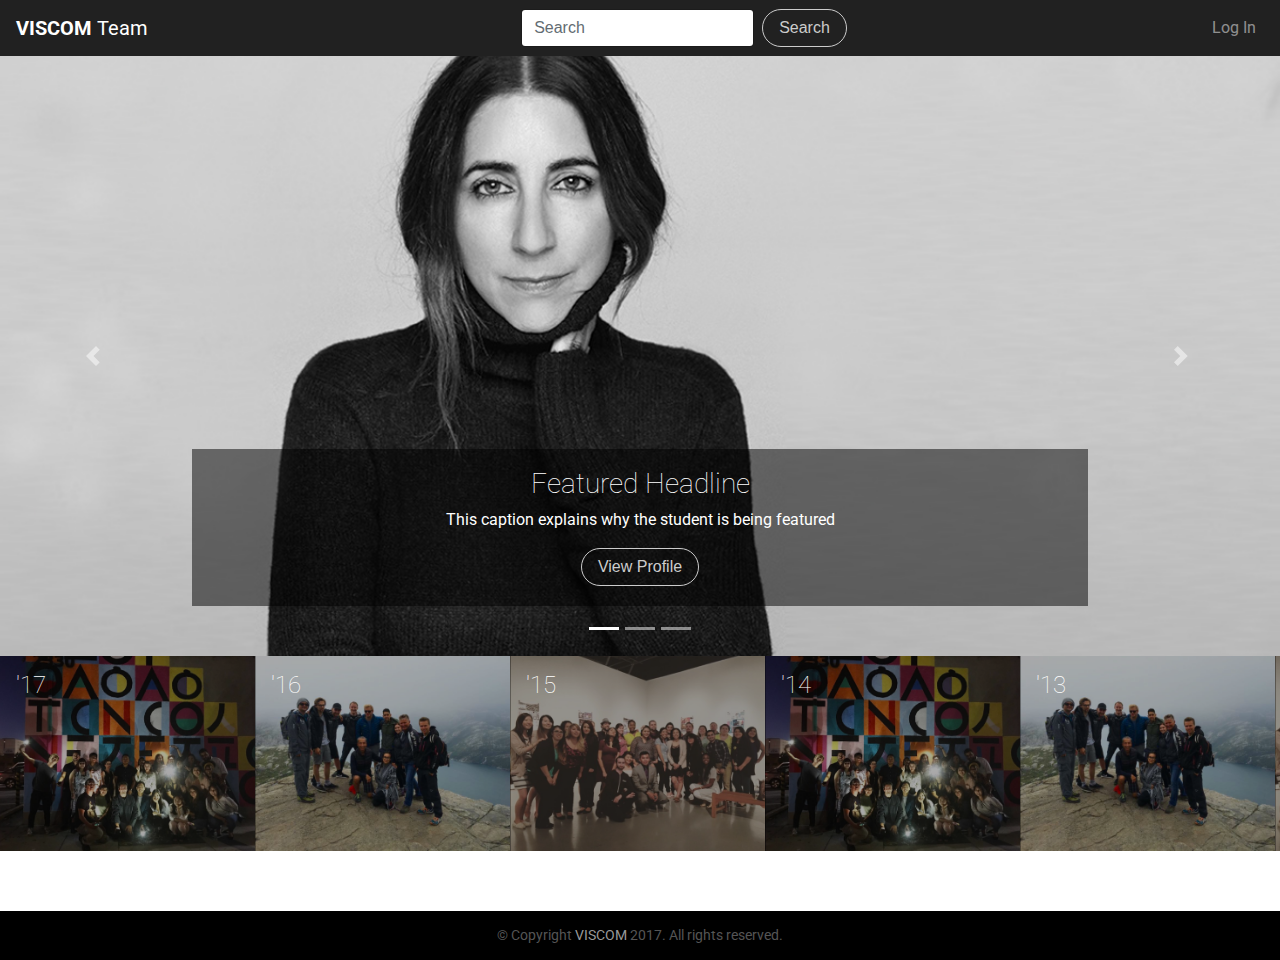
==== index.html @ 944645af "Initial Commit" ====
<!DOCTYPE html>
<html lang="en">
<head>
	<meta charset="UTF-8">
	<title>Team</title>
	<link rel="stylesheet" href="css/bootstrap.min.css">
	<link rel="stylesheet" href="style.css">
	<script src="https://ajax.googleapis.com/ajax/libs/jquery/3.2.1/jquery.min.js"></script>
	<script src="js/bootstrap.min.js"></script>
	<link href="https://fonts.googleapis.com/css?family=Roboto:100,100i,300,300i,400,400i,500,500i,700,700i,900,900i" rel="stylesheet">
</head>
<body>
	<header>
		<nav class="navbar navbar-toggleable-md navbar-inverse bg-faded">
		  <button class="navbar-toggler navbar-toggler-right" type="button" data-toggle="collapse" data-target="#navbarNav" aria-controls="navbarNav" aria-expanded="false" aria-label="Toggle navigation">
		    <span class="navbar-toggler-icon"></span>
		  </button>
		  <a class="navbar-brand" href="index.html"><strong>VISCOM</strong> Team</a>
		  <div class="collapse navbar-collapse" id="navbarNav">
		    <form id="search-form" class="form-inline my-2 my-lg-0" action="search.html">
		        <input class="form-control mr-sm-2" type="text" placeholder="Search">
		        <button class="btn btn-outline-secondary my-2 my-sm-0" type="submit">Search</button>
		    </form>
		    <ul class="navbar-nav">
		      <li class="nav-item">
		        <a class="nav-link" href="login.html">Log In</a>
		      </li>
		    </ul>
		  </div>
		</nav>
	</header>

	<!-- featured carousel -->
	<div id="featured-students" class="featured-student carousel slide" data-ride="carousel">
		<!-- indicators -->
		<ol class="carousel-indicators">
		    <li data-target="#featured-students" data-slide-to="0" class="active"></li>
		    <li data-target="#featured-students" data-slide-to="1"></li>
		    <li data-target="#featured-students" data-slide-to="2"></li>
		</ol>

		<!-- slides -->
	  	<div class="carousel-inner" role="listbox">
	    	<div class="carousel-item active">
	     		<img class="d-block cover" src="images/featured-students/student.jpg" alt="First slide">
	     		<div class="carousel-caption d-none d-block">
	     		    <h3>Featured Headline</h3>
	     		    <p>This caption explains why the student is being featured</p>
	     		    <button type="button" class="btn btn-outline-secondary">View Profile</button>
	     		</div>
	    	</div>
	    	<div class="carousel-item">
	      		<img class="d-block cover" src="images/featured-students/student2.jpg" alt="Second slide">
	      		<div class="carousel-caption d-none d-block">
	     		    <h3>Featured Headline</h3>
	     		    <p>This caption explains why the student is being featured</p>
	     		    <button type="button" class="btn btn-outline-secondary">View Profile</button>
	     		</div>
	    	</div>
	    	<div class="carousel-item">
	      		<img class="d-block cover" src="images/featured-students/student3.jpg" alt="Third slide">
	      		<div class="carousel-caption d-none d-block">
	     		    <h3>Featured Headline</h3>
	     		    <p>This caption explains why the student is being featured</p>
	     		    <button type="button" class="btn btn-outline-secondary">View Profile</button>
	     		</div>
	    	</div>
	  	</div>

	  <!-- slide navigation -->
	  <a class="carousel-control-prev" href="#featured-students" role="button" data-slide="prev">
	      <span class="carousel-control-prev-icon" aria-hidden="true"></span>
	      <span class="sr-only">Previous</span>
	    </a>
	    <a class="carousel-control-next" href="#featured-students" role="button" data-slide="next">
	      <span class="carousel-control-next-icon" aria-hidden="true"></span>
	      <span class="sr-only">Next</span>
	    </a>
	</div>

	<!-- year navigation -->
	<div class="container-fluid year-carousel">
		<a href="year.html">
		<div class="year-box">
			<img src="images/year-previews/2017.png" alt="2017">
			<div class="year-box-overlay">
				<h4>'17</h4>
			</div>
		</div>
		</a>
		<div class="year-box">
			<img src="images/year-previews/2016.png" alt="2017">
			<div class="year-box-overlay">
				<h4>'16</h4>
			</div>
		</div>
		<div class="year-box">
			<img src="images/year-previews/2015.png" alt="2017">
			<div class="year-box-overlay">
				<h4>'15</h4>
			</div>
		</div>
		<div class="year-box">
			<img src="images/year-previews/2017.png" alt="2017">
			<div class="year-box-overlay">
				<h4>'14</h4>
			</div>
		</div>
		<div class="year-box">
			<img src="images/year-previews/2016.png" alt="2017">
			<div class="year-box-overlay">
				<h4>'13</h4>
			</div>
		</div>
		<div class="year-box">
			<img src="images/year-previews/2015.png" alt="2017">
			<div class="year-box-overlay">
				<h4>'12</h4>
			</div>
		</div>
		<div class="year-box">
			<img src="images/year-previews/2017.png" alt="2017">
			<div class="year-box-overlay">
				<h4>'11</h4>
			</div>
		</div>
		<div class="year-box">
			<img src="images/year-previews/2016.png" alt="2017">
			<div class="year-box-overlay">
				<h4>'10</h4>
			</div>
		</div>
		<div class="year-box">
			<img src="images/year-previews/2015.png" alt="2017">
			<div class="year-box-overlay">
				<h4>'09</h4>
			</div>
		</div>
		<div class="year-box">
			<img src="images/year-previews/2017.png" alt="2017">
			<div class="year-box-overlay">
				<h4>'08</h4>
			</div>
		</div>
		<div class="year-box">
			<img src="images/year-previews/2016.png" alt="2017">
			<div class="year-box-overlay">
				<h4>'07</h4>
			</div>
		</div>
	</div>



<footer>
	&copy; Copyright <a href="http://www.viscomcenter.com">VISCOM</a> 2017. All rights reserved.
</footer>



</body>
</html>
---- style.css ----
body {
	font-family: 'Roboto', sans-serif;
}

h1, h2, h3, h4, h6 {
	font-weight: 100;
}

.btn {
	border-radius: 999px;
}

.navbar {
	background-color: #212121;
	color: white;
}

.navbar-nav {
	float: right;
}

.carousel-caption {
	margin-bottom: 30px;
}

.carousel-item {
	height: 66.666vh;
	width: 100%;
}

.carousel-item img {
	width: 100%;
	height: 100%;
}

.carousel-caption {
	background-color: rgba(0, 0, 0, 0.5);
}

.cover {
	-o-object-fit: cover;
	-webkit-object-fit: cover;
    	object-fit: cover;
}

.year-carousel {
	height: calc(33.3333vh - 105px);
	background-color: grey;
	padding: 0;
	white-space: nowrap;
	overflow-x: scroll;
}

.year-box {
	height: 100%;
	width: 20%;
	background-color: #222;
	display: inline-block;
	margin: 0;
	margin-right: -5px;
	transition-duration: 0.3s;
}

.year-box:hover {
	width: 25%;
	transition-duration: 0.3s;
}

.year-box img {
	height: 100%;
	width: 100%;
	object-fit: cover;
}

.year-box:nth-child(2n) {background-color: #777;}

.year-box-overlay {
	height: inherit;
	width: inherit;
	position: absolute;
	top: 0;
	z-index: 1;
	background-color: rgba(0, 0, 0, 0.333333);
	color: white;
	padding: 1em;
}

#search-form {
	margin: auto;
}

#search-refine {
	min-height: 90vh;
	width: 100%;
	background-color: #f2f2f2;
}

.person-grid {
	margin: 0 auto;
	padding-bottom: 60px;
}

.person {
	display: inline-block;
    vertical-align: top;
	width: 33%;
	margin-right: -4px;
	height: 200px;
	background-color: #777;
}

.person-info {
	width: 100%;
	height: 100%;
	background-color: rgba(0, 0, 0, 0.5);
	padding: 20px;
	color: white;
	position: relative;
	opacity: 0;
	transition-duration: 0.3s;
}

.person-info button {
	position: absolute;
	bottom: 20px;
}

.person-info:hover {
	opacity: 1;
	transition-duration: 0.3s;
}

.work-badge {
	position: absolute;
	top: 20px;
	right: 20px;
	height: 10px;
	width: 10px;
	background-color: red;
	border-radius: 50%;
}

.person {
	background-image: url(images/featured-students/student.jpg);
	background-position: center;
	background-size: cover;
}

.person:nth-child(2n){
	background-image: url(images/featured-students/student2.jpg);
}

.person:nth-child(3n){
	background-image: url(images/featured-students/student3.jpg);
}

#login-module {
	background-color: #f2f2f2;
	padding: 60px;
}

.year-banner {
	background-size: cover;
	background-position: top;
}

/* profile page */

.profile-picture {
	height: 200px;
	width: 200px;
	overflow: hidden;
}

.profile-picture img {
	height: 100%;
	width: 100%;
	object-fit: cover;
}

footer {
	font-size: 14px;
	color: #555;
	background-color: #000;
	padding: 14px 0px;
	text-align: center;
	position: relative;
	bottom: 0;
	width: 100%;
	margin-top: 60px;
}

footer a:link, a:visited {
	color: #999;
	text-decoration: none;
}

footer a:hover {
	color: #fff;
	text-decoration: none;
}

.year-carousel::-webkit-scrollbar {
	background: #212121;
}

.year-carousel::-webkit-scrollbar-thumb {
	background: #d00d2d;
};
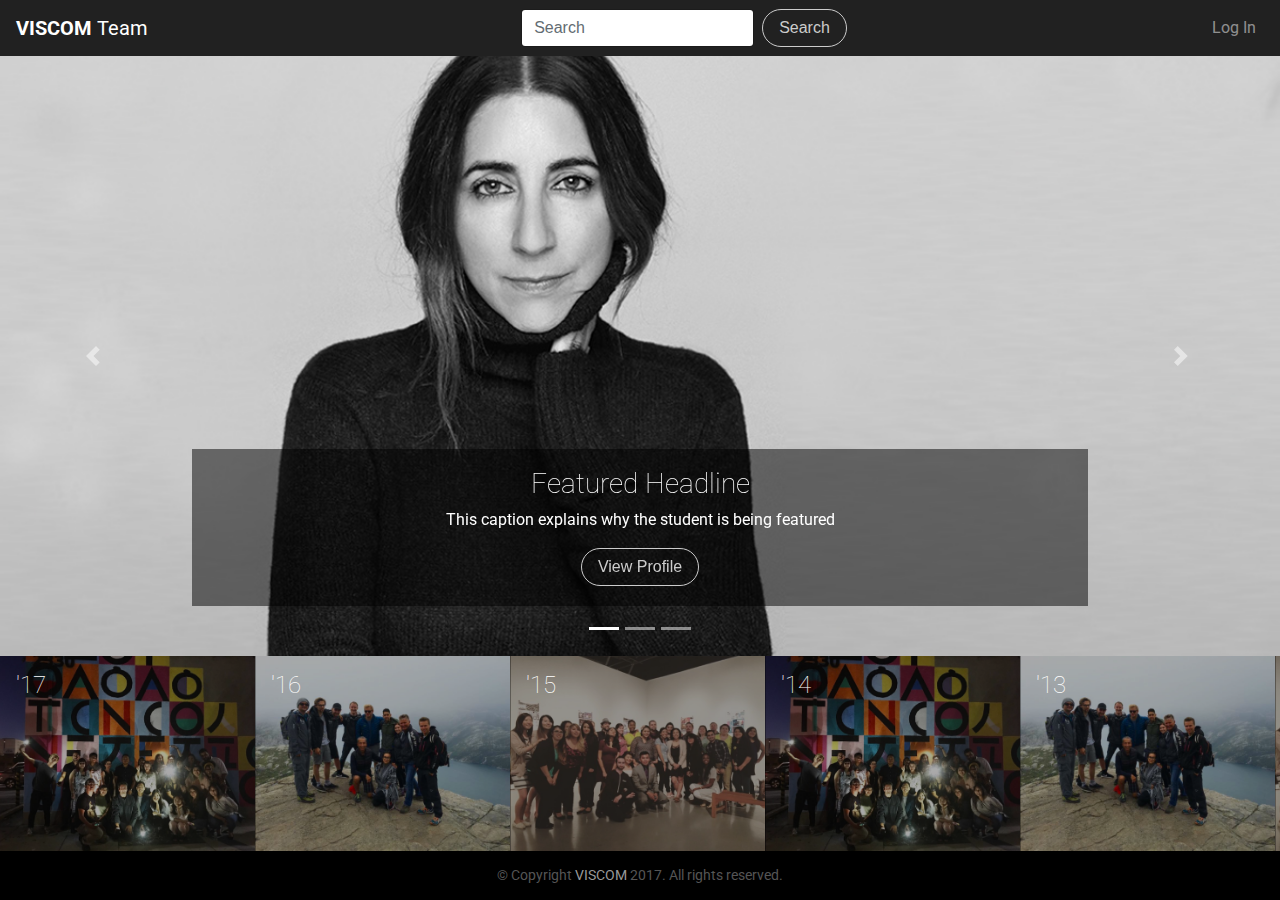
==== commit 883fa66a: "added profile page" ====
--- a/index.html
+++ b/index.html
@@ -10,6 +10,8 @@
 	<link href="https://fonts.googleapis.com/css?family=Roboto:100,100i,300,300i,400,400i,500,500i,700,700i,900,900i" rel="stylesheet">
 </head>
 <body>
+	
+	<!-- navbvar -->
 	<header>
 		<nav class="navbar navbar-toggleable-md navbar-inverse bg-faded">
 		  <button class="navbar-toggler navbar-toggler-right" type="button" data-toggle="collapse" data-target="#navbarNav" aria-controls="navbarNav" aria-expanded="false" aria-label="Toggle navigation">
@@ -32,7 +34,8 @@
 
 	<!-- featured carousel -->
 	<div id="featured-students" class="featured-student carousel slide" data-ride="carousel">
-		<!-- indicators -->
+
+		<!-- slide indicators -->
 		<ol class="carousel-indicators">
 		    <li data-target="#featured-students" data-slide-to="0" class="active"></li>
 		    <li data-target="#featured-students" data-slide-to="1"></li>
@@ -41,22 +44,30 @@
 
 		<!-- slides -->
 	  	<div class="carousel-inner" role="listbox">
+	  		<!-- slide -->
 	    	<div class="carousel-item active">
+	    		<!-- slide image -->
 	     		<img class="d-block cover" src="images/featured-students/student.jpg" alt="First slide">
+	     		<!-- slide text -->
 	     		<div class="carousel-caption d-none d-block">
+	     			<!-- slide header -->
 	     		    <h3>Featured Headline</h3>
+	     		    <!-- slide caption -->
 	     		    <p>This caption explains why the student is being featured</p>
+	     		    <!-- slide button -->
 	     		    <button type="button" class="btn btn-outline-secondary">View Profile</button>
 	     		</div>
 	    	</div>
+	    	<!-- slide -->
 	    	<div class="carousel-item">
 	      		<img class="d-block cover" src="images/featured-students/student2.jpg" alt="Second slide">
 	      		<div class="carousel-caption d-none d-block">
 	     		    <h3>Featured Headline</h3>
 	     		    <p>This caption explains why the student is being featured</p>
-	     		    <button type="button" class="btn btn-outline-secondary">View Profile</button>
+	     		    <a href="person.html"><button type="button" class="btn btn-outline-secondary" action="">View Profile</button></a>
 	     		</div>
 	    	</div>
+	    	<!-- slide -->
 	    	<div class="carousel-item">
 	      		<img class="d-block cover" src="images/featured-students/student3.jpg" alt="Third slide">
 	      		<div class="carousel-caption d-none d-block">
@@ -80,6 +91,8 @@
 
 	<!-- year navigation -->
 	<div class="container-fluid year-carousel">
+
+		<!-- year box -->
 		<a href="year.html">
 		<div class="year-box">
 			<img src="images/year-previews/2017.png" alt="2017">
@@ -88,60 +101,80 @@
 			</div>
 		</div>
 		</a>
+
+		<!-- year box -->
 		<div class="year-box">
 			<img src="images/year-previews/2016.png" alt="2017">
 			<div class="year-box-overlay">
 				<h4>'16</h4>
 			</div>
 		</div>
+
+		<!-- year box -->
 		<div class="year-box">
 			<img src="images/year-previews/2015.png" alt="2017">
 			<div class="year-box-overlay">
 				<h4>'15</h4>
 			</div>
 		</div>
+
+		<!-- year box -->
 		<div class="year-box">
 			<img src="images/year-previews/2017.png" alt="2017">
 			<div class="year-box-overlay">
 				<h4>'14</h4>
 			</div>
 		</div>
+
+		<!-- year box -->
 		<div class="year-box">
 			<img src="images/year-previews/2016.png" alt="2017">
 			<div class="year-box-overlay">
 				<h4>'13</h4>
 			</div>
 		</div>
+
+		<!-- year box -->
 		<div class="year-box">
 			<img src="images/year-previews/2015.png" alt="2017">
 			<div class="year-box-overlay">
 				<h4>'12</h4>
 			</div>
 		</div>
+
+		<!-- year box -->
 		<div class="year-box">
 			<img src="images/year-previews/2017.png" alt="2017">
 			<div class="year-box-overlay">
 				<h4>'11</h4>
 			</div>
 		</div>
+
+		<!-- year box -->
 		<div class="year-box">
 			<img src="images/year-previews/2016.png" alt="2017">
 			<div class="year-box-overlay">
 				<h4>'10</h4>
 			</div>
 		</div>
+
+		<!-- year box -->
 		<div class="year-box">
 			<img src="images/year-previews/2015.png" alt="2017">
 			<div class="year-box-overlay">
 				<h4>'09</h4>
 			</div>
 		</div>
+
+		<!-- year box -->
 		<div class="year-box">
 			<img src="images/year-previews/2017.png" alt="2017">
 			<div class="year-box-overlay">
 				<h4>'08</h4>
 			</div>
 		</div>
+
+		<!-- year box -->
 		<div class="year-box">
 			<img src="images/year-previews/2016.png" alt="2017">
 			<div class="year-box-overlay">
@@ -151,12 +184,11 @@
 	</div>
 
 
-
+<!-- footer -->
 <footer>
 	&copy; Copyright <a href="http://www.viscomcenter.com">VISCOM</a> 2017. All rights reserved.
 </footer>
 
 
-
 </body>
 </html>--- a/style.css
+++ b/style.css
@@ -1,5 +1,12 @@
+
+
 body {
 	font-family: 'Roboto', sans-serif;
+	min-height: 100vh;
+}
+
+main {
+	padding-bottom: 60px;
 }
 
 h1, h2, h3, h4, h6 {
@@ -170,12 +177,51 @@
 	height: 200px;
 	width: 200px;
 	overflow: hidden;
+	margin-top: -100px;
+	margin-bottom: 20px;
+	box-shadow: 5px 5px 10px rgba(0, 0, 0, 0.5);
+	border: solid 5px white;s
 }
 
 .profile-picture img {
 	height: 100%;
 	width: 100%;
 	object-fit: cover;
+}
+
+.profile-banner {
+	height: 25vh;
+}
+
+.account {
+	margin-right: 20px;
+}
+
+#network-accounts {
+	display: flex;
+	flex: wrap;
+}
+
+#focuses {
+	background-color: #212121;
+}
+
+.focus {
+	border: 2px solid white;
+	color: white;
+	padding: 10px;
+	margin-bottom: 8px;
+	font-weight: 300;
+}
+
+.focus:hover {
+	background-color: #333;
+}
+
+.profile-banner {
+	background-image: url('images/placeholder.gif');
+	background-size: cover;
+	background-position: center;
 }
 
 footer {
@@ -187,7 +233,6 @@
 	position: relative;
 	bottom: 0;
 	width: 100%;
-	margin-top: 60px;
 }
 
 footer a:link, a:visited {
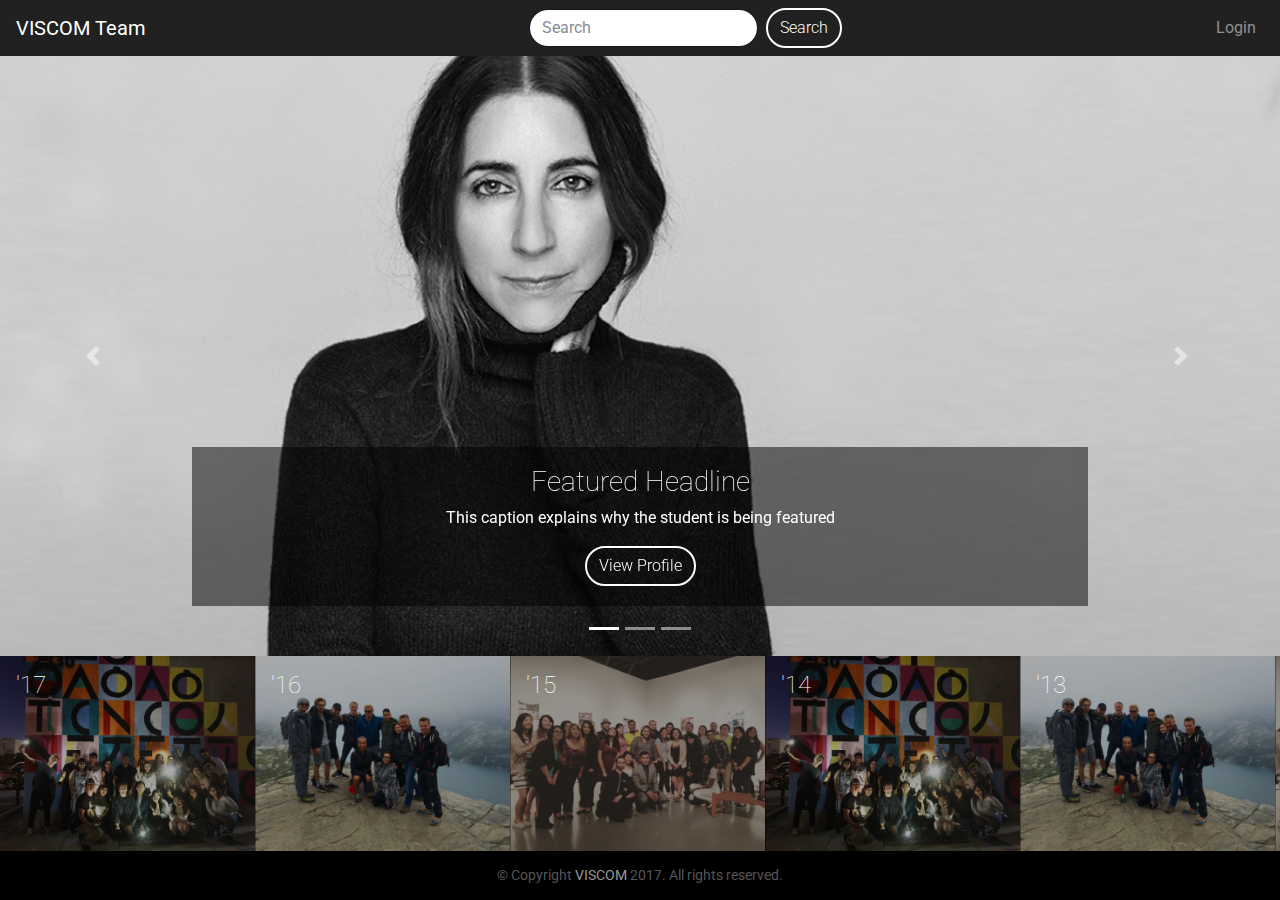
==== commit e6fc70f9: "updated style and nabber" ====
--- a/index.html
+++ b/index.html
@@ -5,32 +5,30 @@
 	<title>Team</title>
 	<link rel="stylesheet" href="css/bootstrap.min.css">
 	<link rel="stylesheet" href="style.css">
-	<script src="https://ajax.googleapis.com/ajax/libs/jquery/3.2.1/jquery.min.js"></script>
-	<script src="js/bootstrap.min.js"></script>
 	<link href="https://fonts.googleapis.com/css?family=Roboto:100,100i,300,300i,400,400i,500,500i,700,700i,900,900i" rel="stylesheet">
 </head>
 <body>
 	
 	<!-- navbvar -->
-	<header>
-		<nav class="navbar navbar-toggleable-md navbar-inverse bg-faded">
-		  <button class="navbar-toggler navbar-toggler-right" type="button" data-toggle="collapse" data-target="#navbarNav" aria-controls="navbarNav" aria-expanded="false" aria-label="Toggle navigation">
-		    <span class="navbar-toggler-icon"></span>
-		  </button>
-		  <a class="navbar-brand" href="index.html"><strong>VISCOM</strong> Team</a>
-		  <div class="collapse navbar-collapse" id="navbarNav">
-		    <form id="search-form" class="form-inline my-2 my-lg-0" action="search.html">
-		        <input class="form-control mr-sm-2" type="text" placeholder="Search">
-		        <button class="btn btn-outline-secondary my-2 my-sm-0" type="submit">Search</button>
-		    </form>
-		    <ul class="navbar-nav">
-		      <li class="nav-item">
-		        <a class="nav-link" href="login.html">Log In</a>
-		      </li>
-		    </ul>
-		  </div>
-		</nav>
-	</header>
+	<nav class="navbar navbar-expand-lg navbar-dark bg-dark">
+
+		<!-- brand -->
+		<a class="navbar-brand" href="#">VISCOM Team</a>
+			
+		<!-- search -->
+		<form class="form-inline my-2 my-lg-0" action="search.html">
+			<input class="form-control mr-sm-2" type="text" placeholder="Search">
+			<button class="btn btn-outline-secondary my-2 my-sm-0" type="submit">Search</button>
+		</form>
+		
+		<!-- nav links -->
+		<ul class="navbar-nav mt-2 mt-lg-0">
+    		<li class="nav-item">
+    			<a class="nav-link" href="#">Login</a>
+      		</li>
+    	</ul>
+
+	</nav>
 
 	<!-- featured carousel -->
 	<div id="featured-students" class="featured-student carousel slide" data-ride="carousel">
@@ -94,12 +92,12 @@
 
 		<!-- year box -->
 		<a href="year.html">
-		<div class="year-box">
-			<img src="images/year-previews/2017.png" alt="2017">
-			<div class="year-box-overlay">
-				<h4>'17</h4>
+			<div class="year-box">
+				<img src="images/year-previews/2017.png" alt="2017">
+				<div class="year-box-overlay">
+					<h4>'17</h4>
+				</div>
 			</div>
-		</div>
 		</a>
 
 		<!-- year box -->
@@ -189,6 +187,7 @@
 	&copy; Copyright <a href="http://www.viscomcenter.com">VISCOM</a> 2017. All rights reserved.
 </footer>
 
-
+<script src="https://ajax.googleapis.com/ajax/libs/jquery/3.2.1/jquery.min.js"></script>
+<script src="js/bootstrap.min.js"></script>
 </body>
 </html>--- a/style.css
+++ b/style.css
@@ -1,14 +1,10 @@
-
-
 body {
 	font-family: 'Roboto', sans-serif;
 	min-height: 100vh;
 }
-
 main {
 	padding-bottom: 60px;
 }
-
 h1, h2, h3, h4, h6 {
 	font-weight: 100;
 }
@@ -20,26 +16,24 @@
 .navbar {
 	background-color: #212121;
 	color: white;
-}
-
+	display: flex;
+	justify-content: space-between;
+}
 .navbar-nav {
-	float: right;
+
 }
 
 .carousel-caption {
 	margin-bottom: 30px;
 }
-
 .carousel-item {
 	height: 66.666vh;
 	width: 100%;
 }
-
 .carousel-item img {
 	width: 100%;
 	height: 100%;
 }
-
 .carousel-caption {
 	background-color: rgba(0, 0, 0, 0.5);
 }
@@ -53,11 +47,11 @@
 .year-carousel {
 	height: calc(33.3333vh - 105px);
 	background-color: grey;
+	position: relative;
 	padding: 0;
 	white-space: nowrap;
 	overflow-x: scroll;
 }
-
 .year-box {
 	height: 100%;
 	width: 20%;
@@ -67,20 +61,10 @@
 	margin-right: -5px;
 	transition-duration: 0.3s;
 }
-
 .year-box:hover {
 	width: 25%;
 	transition-duration: 0.3s;
 }
-
-.year-box img {
-	height: 100%;
-	width: 100%;
-	object-fit: cover;
-}
-
-.year-box:nth-child(2n) {background-color: #777;}
-
 .year-box-overlay {
 	height: inherit;
 	width: inherit;
@@ -91,6 +75,12 @@
 	color: white;
 	padding: 1em;
 }
+.year-box img {
+	height: 100%;
+	width: 100%;
+	object-fit: cover;
+}
+.year-box:nth-child(2n) {background-color: #777;}
 
 #search-form {
 	margin: auto;
@@ -224,6 +214,11 @@
 	background-position: center;
 }
 
+/*utilities*/
+.bg-dark{
+	background-color: #212121 !important;
+}
+
 footer {
 	font-size: 14px;
 	color: #555;
@@ -235,6 +230,21 @@
 	width: 100%;
 }
 
+/*buttons and inputs*/
+.form-control {
+	border-radius: 999px;
+}
+.btn-outline-secondary {
+	border: 2px solid white;
+	color: white;
+	font-weight: 300;
+}
+.btn-outline-secondary:hover {
+	border: 2px solid white;
+	background-color: #fff;
+	color: #d00d2d;
+}
+
 footer a:link, a:visited {
 	color: #999;
 	text-decoration: none;
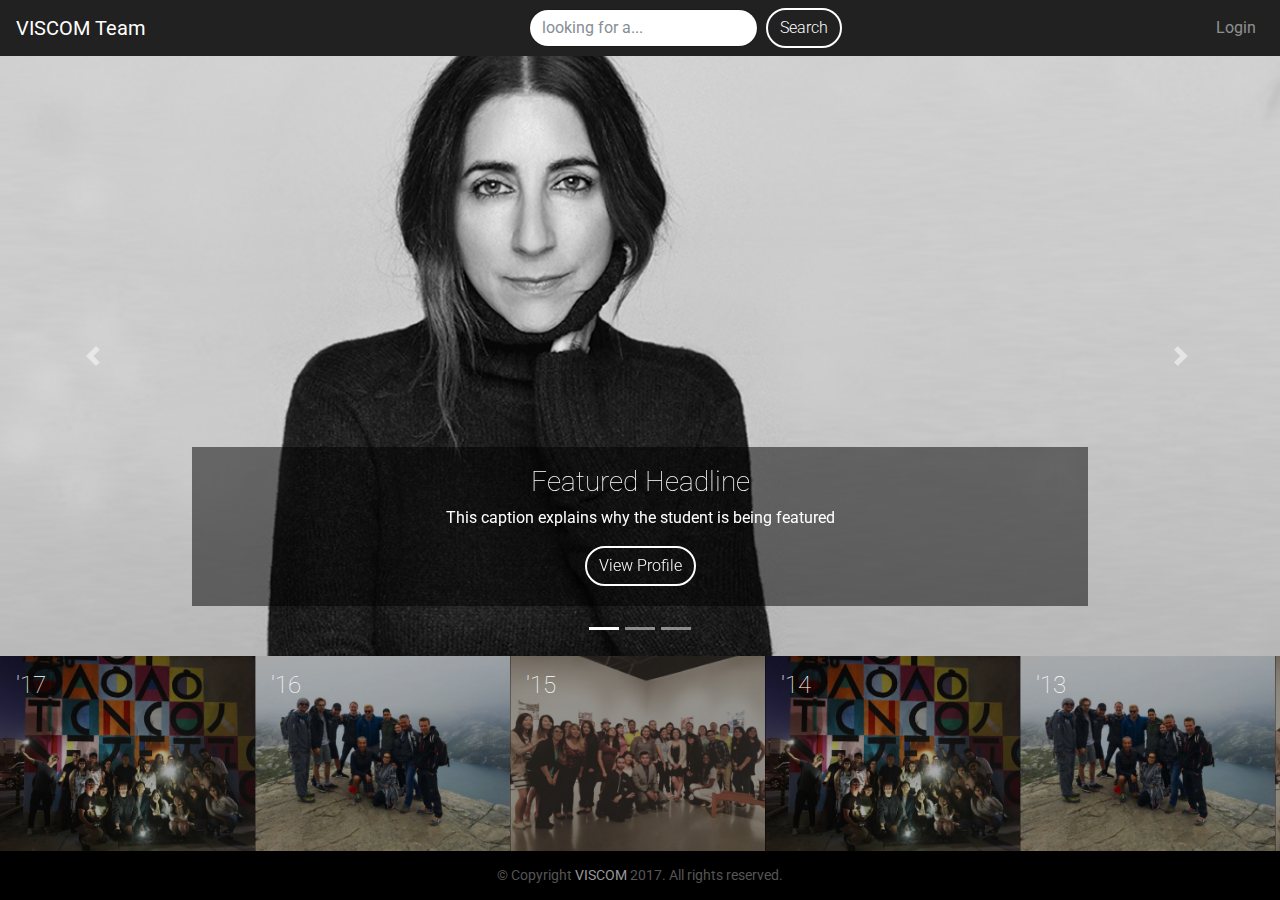
==== commit 8111e8ff: "updated search form placeholder text" ====
--- a/index.html
+++ b/index.html
@@ -17,7 +17,7 @@
 			
 		<!-- search -->
 		<form class="form-inline my-2 my-lg-0" action="search.html">
-			<input class="form-control mr-sm-2" type="text" placeholder="Search">
+			<input class="form-control mr-sm-2" type="text" placeholder="looking for a...">
 			<button class="btn btn-outline-secondary my-2 my-sm-0" type="submit">Search</button>
 		</form>
 		
@@ -62,7 +62,7 @@
 	      		<div class="carousel-caption d-none d-block">
 	     		    <h3>Featured Headline</h3>
 	     		    <p>This caption explains why the student is being featured</p>
-	     		    <a href="person.html"><button type="button" class="btn btn-outline-secondary" action="">View Profile</button></a>
+	     		    <a href="profile.html"><button type="button" class="btn btn-outline-secondary" action="">View Profile</button></a>
 	     		</div>
 	    	</div>
 	    	<!-- slide -->
